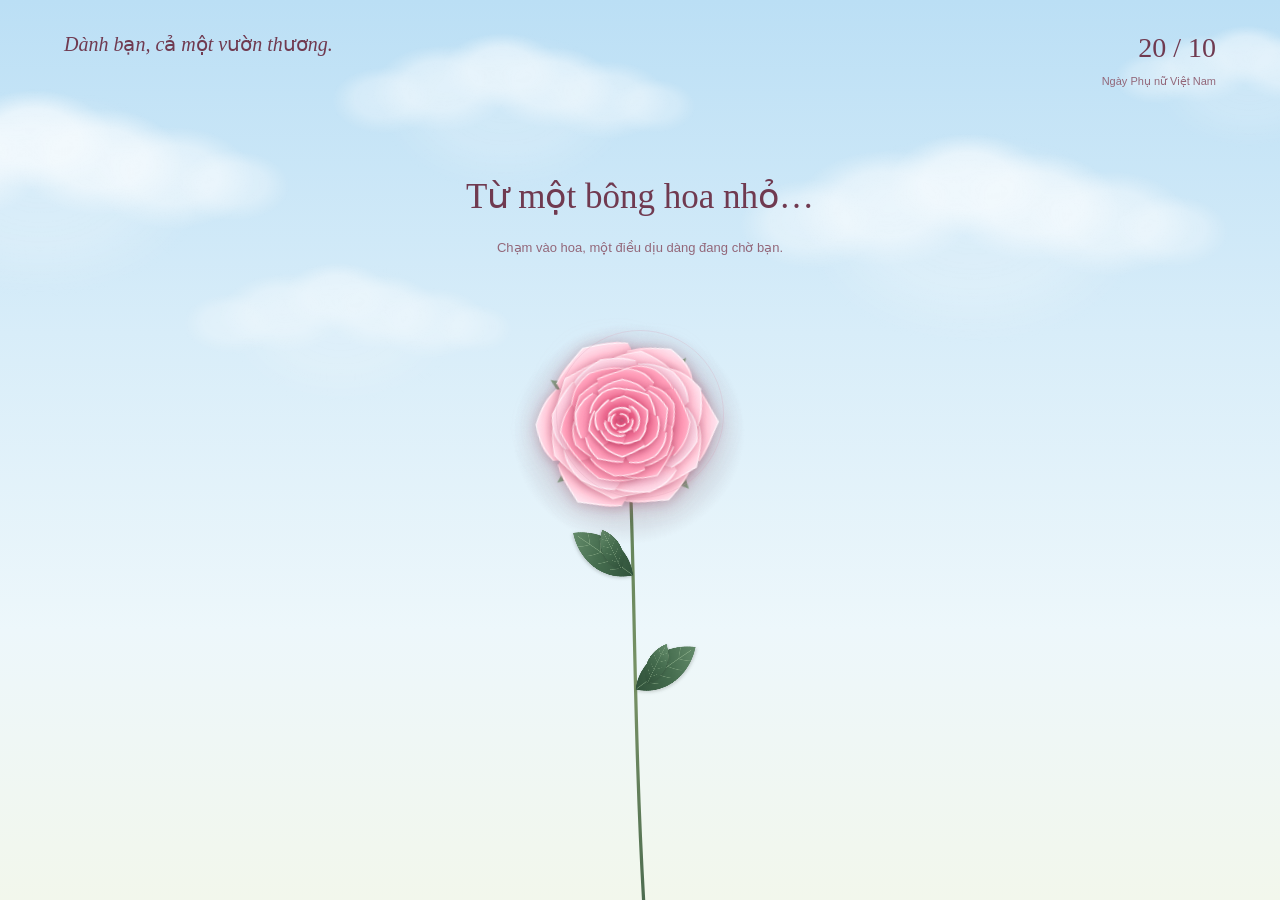
==== garden.html @ 711250c2 "Add files via upload" ====
<!DOCTYPE html>
<html lang="vi">
<head>
  <meta charset="UTF-8">
  <meta name="viewport" content="width=device-width, initial-scale=1.0">
  <meta name="theme-color" content="#bbdff5">
  <meta name="description" content="Chạm một bông hoa, đánh thức cả khu vườn và nhận một lời chúc dịu dàng ngày 20/10.">
  <title>Cả một vườn thương · 20/10</title>
  <link rel="preload" href="./assets/fonts/noto-serif-regular.woff2" as="font" type="font/woff2" crossorigin>
  <link rel="preload" href="./assets/fonts/noto-sans-regular.woff2" as="font" type="font/woff2" crossorigin>
  <style>
    @font-face {
      font-family: "Noto Serif";
      src: url("./assets/fonts/noto-serif-regular.woff2") format("woff2");
      font-style: normal; font-weight: 400; font-display: swap;
    }
    @font-face {
      font-family: "Noto Serif";
      src: url("./assets/fonts/noto-serif-italic.woff2") format("woff2");
      font-style: italic; font-weight: 400; font-display: swap;
    }
    @font-face {
      font-family: "Noto Sans";
      src: url("./assets/fonts/noto-sans-regular.woff2") format("woff2");
      font-style: normal; font-weight: 400; font-display: swap;
    }
    :root {
      color-scheme: light;
      --sky: #bbdff5;
      --ink: #703a50;
      --muted: #936779;
      --rose: #c66388;
      --leaf: #6c8b71;
      --paper: #fffdfc;
      --font-letter: "Noto Serif", serif;
      font-family: "Noto Sans", sans-serif;
      color: var(--ink);
      font-synthesis: none;
    }
    * { box-sizing: border-box; }
    [hidden] { display: none !important; }
    html, body { margin: 0; min-width: 280px; min-height: 100%; }
    body { background: var(--sky); -webkit-tap-highlight-color: transparent; }
    button { font: inherit; color: inherit; cursor: pointer; touch-action: manipulation; }
    button:focus-visible, input:focus-visible, textarea:focus-visible { outline: 2px solid var(--ink); outline-offset: 4px; }
    .garden {
      position: relative; min-height: 560px; height: 100svh; overflow: hidden;
      isolation: isolate;
      background: linear-gradient(180deg, #bbdff5 0%, #d8edf9 37%, #edf7fb 70%, #f2f7ec 100%);
    }
    .garden::after {
      content: ""; position: absolute; inset: 0; z-index: -2; pointer-events: none;
      background: radial-gradient(ellipse at 50% 110%, #d7e8caaa, transparent 58%);
      opacity: 0; transition: opacity 4s;
    }
    .garden.is-growing::after { opacity: 1; }
    .page-header {
      position: absolute; top: max(28px, env(safe-area-inset-top));
      left: clamp(24px, 5vw, 76px); right: clamp(24px, 5vw, 76px);
      display: flex; align-items: start; justify-content: space-between; gap: 24px;
      pointer-events: none;
    }
    .dedication { margin: 0; font: italic 20px/1.6 var(--font-letter); }
    .date { margin: 0; text-align: right; font-size: 11px; line-height: 1.7; color: var(--muted); }
    .date span { display: block; font: 28px/1.4 var(--font-letter); color: var(--ink); margin-bottom: 5px; }
    #flowers { position: absolute; inset: 0; z-index: -1; width: 100%; height: 100%; }
    .flower-button {
      position: absolute; left: 50%; top: 46%; transform: translate(-50%, -50%);
      width: 184px; height: 184px; border: 0; border-radius: 50%; background: transparent;
    }
    .flower-button::after {
      content: ""; position: absolute; inset: 8px; border: 1px solid #d69ab23b; border-radius: 50%;
      transition: transform .5s, border-color .5s;
    }
    .flower-button:hover::after { transform: scale(1.13); border-color: #c6638888; }
    .intro {
      position: absolute; left: 24px; right: 24px; top: 19%; text-align: center;
      transition: opacity .65s, transform .65s; pointer-events: none;
    }
    h1 { margin: 0; font: 400 clamp(25px, 3vw, 35px)/1.5 var(--font-letter); }
    .intro p { margin: 13px 0 0; font-size: 13px; line-height: 1.7; color: var(--muted); }
    .is-growing .intro { opacity: 0; transform: translateY(12px); }
    .progress {
      position: absolute; bottom: 36px; left: 20px; right: 20px; margin: 0;
      text-align: center; font: italic 17px/1.7 var(--font-letter);
      opacity: 0; transition: opacity .6s; pointer-events: none;
      text-shadow: 0 1px 12px #fff, 0 1px 8px #fff;
    }
    .is-growing:not(.is-ready) .progress { opacity: 1; }
    .garden-actions {
      position: absolute; bottom: max(24px, env(safe-area-inset-bottom)); left: 0; right: 0;
      display: flex; justify-content: center; flex-wrap: wrap; gap: 12px; padding: 0 16px;
    }
    .garden-actions button {
      border: 1px solid #dcb9c8; background: #fffdfcf2; border-radius: 30px;
      padding: 12px 20px; font-size: 12px; box-shadow: 0 3px 16px #76364d0c;
    }
    .garden-actions button:hover { background: #fae7ef; }
    dialog {
      width: min(480px, calc(100% - 36px)); max-height: calc(100svh - 36px);
      padding: 0; border: 0; overflow: auto; background: var(--paper); color: var(--ink);
      box-shadow: 0 24px 100px #69394d24, 0 2px 10px #69394d12;
      scrollbar-width: none;
      -ms-overflow-style: none;
    }
    dialog::-webkit-scrollbar { display: none; }
    dialog::backdrop { background: #eaf5fc3d; backdrop-filter: blur(3px); }
    dialog[open] { animation: unfold 1s cubic-bezier(.2,.8,.2,1) both; }
    .letter { position: relative; padding: 38px 42px 28px; text-align: center; }
    .letter::before { content: ""; position: absolute; inset: 10px; border: 1px solid #eed6e1; pointer-events: none; }
    .close-card { position: absolute; top: 15px; right: 16px; width: 34px; height: 34px; border: 0; background: transparent; font-size: 25px; }
    .letter-date { margin: 2px 0 20px; font: 24px/1.4 var(--font-letter); color: var(--rose); }
    .letter-date span { display: inline-block; width: 1px; height: 27px; background: #d9aec1; transform: rotate(24deg); margin: 0 15px -5px; }
    .letter-sprig { display: block; margin: 0 auto 17px; width: 75px; height: 55px; }
    .recipient { font: italic 17px/1.7 var(--font-letter); margin: 0 0 13px; }
    h2 { font: 400 clamp(26px, 5vw, 32px)/1.5 var(--font-letter); margin: 0 0 24px; text-wrap: balance; }
    .message { font-size: 14px; line-height: 1.95; margin: 0 0 15px; text-wrap: pretty; }
    .signature { margin: 24px 0; font: italic 17px/1.8 var(--font-letter); }
    .recipient, h2, .message, .signature { overflow-wrap: anywhere; }
    h2, .message, .signature { white-space: pre-wrap; }
    .letter-actions { display: flex; flex-wrap: wrap; justify-content: center; gap: 12px 20px; }
    .view-garden { position: relative; border: 0; border-bottom: 1px solid #cba1b2; padding: 7px 2px; background: transparent; font-size: 12px; }
    .card-editor { text-align: left; }
    .card-editor h2 { text-align: center; margin-bottom: 20px; font-size: 25px; }
    .card-editor label { display: block; margin: 16px 0 7px; font-size: 13px; }
    .card-editor input, .card-editor textarea {
      display: block; width: 100%; min-width: 0; padding: 10px 12px;
      border: 1px solid #dcb9c8; border-radius: 4px; background: #fff9fb;
      color: var(--ink); font: 16px/1.6 "Noto Sans", sans-serif;
    }
    .card-editor textarea { resize: vertical; }
    .editor-hint, .card-status { color: var(--muted); font-size: 12px; line-height: 1.7; }
    .card-status { margin: 0; }
    .card-status:not(:empty) { margin-top: 16px; }
    .editor-actions { display: flex; align-items: center; flex-wrap: wrap; gap: 20px; margin-top: 20px; }
    .save-card { border: 1px solid var(--ink); border-radius: 24px; padding: 11px 18px; background: var(--ink); color: var(--paper); font-size: 13px; }
    .noscript { position: absolute; top: 30%; left: 20px; right: 20px; text-align: center; line-height: 1.8; }
    @keyframes unfold { from { opacity: 0; transform: translateY(35px) rotate(-2deg) scale(.94); } to { opacity: 1; transform: none; } }
    @media (max-width: 600px) {
      .dedication { font-size: 18px; max-width: 150px; }
      .date { max-width: 130px; font-size: 10px; }
      .date span { font-size: 25px; }
      .letter { padding: 35px 26px 25px; }
      .intro { top: 18%; }
      h1 { font-size: clamp(23px, 5.8vw, 28px); }
    }
    @media (max-height: 600px) and (min-width: 600px) {
      .garden { min-height: 360px; }
      .intro { top: 38%; right: auto; width: 30%; text-align: left; }
      h1 { font-size: 24px; }
      .intro p { margin-top: 6px; }
      .page-header { top: 20px; }
    }
    @media (prefers-reduced-motion: reduce) {
      *, *::before, *::after { animation: none !important; transition: none !important; }
    }
  </style>
</head>
<body>
  <main class="garden" id="garden">
    <header class="page-header">
      <p class="dedication">Dành bạn, cả một vườn thương.</p>
      <p class="date"><span>20 / 10</span>Ngày Phụ nữ Việt Nam</p>
    </header>
    <canvas id="flowers" aria-hidden="true"></canvas>
    <button class="flower-button" id="bloom" type="button" aria-label="Chạm để cả vườn hoa nở" aria-describedby="introHint"></button>
    <div class="intro" id="intro">
      <h1>Từ một bông hoa nhỏ…</h1>
      <p id="introHint">Chạm vào hoa, một điều dịu dàng đang chờ bạn.</p>
    </div>
    <p class="progress" id="status" role="status" aria-live="polite" aria-atomic="true"></p>
    <nav class="garden-actions" id="actions" aria-label="Vườn hoa và thiệp" hidden>
      <button id="readCard" type="button" aria-haspopup="dialog" aria-controls="wishCard">Đọc lại thiệp</button>
      <button id="replay" type="button">Cho hoa nở lại</button>
    </nav>
    <dialog id="wishCard" aria-labelledby="cardTitle">
      <article class="letter">
        <button class="close-card" id="closeCard" type="button" aria-label="Đóng thiệp">×</button>
        <p class="letter-date">20<span aria-hidden="true"></span>10</p>
        <svg class="letter-sprig" viewBox="0 0 90 64" fill="none" aria-hidden="true">
          <path d="M45 59 Q41 40 46 21 M44 49 Q25 47 23 35 Q39 33 44 49 M44 40 Q60 39 65 28 Q51 28 44 40" stroke="#78947a" stroke-width="1.2" fill="#dfe9d9"/>
          <g fill="#ecc1d2" stroke="#c9789a" stroke-width=".6">
            <ellipse cx="39" cy="17" rx="8" ry="12" transform="rotate(-40 39 17)"/>
            <ellipse cx="52" cy="17" rx="8" ry="12" transform="rotate(40 52 17)"/>
            <ellipse cx="45" cy="15" rx="8" ry="12"/>
            <path d="M30 19 Q44 17 45 30 Q33 32 30 19 M60 19 Q46 17 45 30 Q58 32 60 19"/>
          </g>
        </svg>
        <div id="cardReading">
          <p class="recipient">Gửi <span id="cardRecipient">bạn thương mến</span>,</p>
          <h2 id="cardTitle">Mong những điều đẹp đẽ<br>luôn nở bên bạn.</h2>
          <div id="cardMessage">
            <p class="message">Một bông hoa có thể làm một ngày thêm đẹp.<br>Còn bạn, làm thế giới này dịu dàng hơn.</p>
            <p class="message">Nhân ngày 20/10, chúc bạn luôn được yêu thương, trân trọng và có thật nhiều niềm vui. Mong bạn đủ bình yên để tận hưởng những điều nhỏ bé, đủ tự tin để theo đuổi những điều mình yêu.</p>
            <p class="message">Hôm nay và cả những ngày sau,<br>hãy cứ rạng rỡ theo cách của riêng mình nhé.</p>
          </div>
          <p class="signature" id="cardSignature">Gửi bạn thật nhiều thương mến ♡</p>
          <div class="letter-actions">
            <button class="view-garden" id="viewGarden" type="button" autofocus>Ngắm vườn hoa</button>
            <button class="view-garden" id="editCard" type="button">Viết lời chúc riêng</button>
          </div>
        </div>
        <form class="card-editor" id="cardEditor" hidden>
          <h2 id="editorTitle">Viết chút yêu thương</h2>
          <label for="recipientInput">Gửi đến</label>
          <input id="recipientInput" name="recipient" maxlength="60" required autocomplete="off">
          <label for="titleInput">Tiêu đề thiệp</label>
          <textarea id="titleInput" name="title" rows="2" maxlength="160" required></textarea>
          <label for="messageInput">Lời chúc 20/10</label>
          <textarea id="messageInput" name="message" rows="7" maxlength="3000" required></textarea>
          <label for="signatureInput">Chữ ký</label>
          <input id="signatureInput" name="signature" maxlength="120" required autocomplete="off">
          <p class="editor-hint">Lời chúc được lưu trên trình duyệt này. Cách một dòng để bắt đầu đoạn mới.</p>
          <div class="editor-actions">
            <button class="save-card" type="submit">Lưu lời chúc</button>
            <button class="view-garden" id="cancelEdit" type="button">Hủy</button>
          </div>
        </form>
        <p class="card-status" id="cardStatus" role="status" aria-live="polite"></p>
      </article>
    </dialog>
    <noscript><p class="noscript">Bật JavaScript để chạm vào hoa và mở thiệp nhé.<br>Chúc bạn ngày 20/10 bình an, rạng rỡ và tràn đầy yêu thương!</p></noscript>
  </main>
  <script src="./garden-botany.js"></script>
  <script src="./garden-card.js"></script>
  <script>
    (() => {
      'use strict';
      const garden = document.getElementById('garden');
      const canvas = document.getElementById('flowers');
      const ctx = canvas.getContext('2d');
      const bloomButton = document.getElementById('bloom');
      const card = document.getElementById('wishCard');
      const actions = document.getElementById('actions');
      const status = document.getElementById('status');
      const motion = matchMedia('(prefers-reduced-motion: reduce)');
      const TAU = Math.PI * 2;
      const clamp = n => Math.max(0, Math.min(1, n));
      const ease = n => 1 - Math.pow(1 - clamp(n), 3);
      let seed = 2010;
      const random = () => { seed = seed * 16807 % 2147483647; return (seed - 1) / 2147483646; };
      const { createRealisticRoseSprite, createRoseBudSprite, drawBotanicalLeaf } = window.GardenBotany;
      const paletteKeys = ['sweetBlush', 'pastelPink', 'creamPeach', 'pearlVintage', 'berryRomance', 'paleGreen', 'skyBlue', 'pearlWhite'];
      // Bake the soft focus and bloom into the sprites once, keeping the live scene light.
      function softenPetals(source, logicalSize, radius) {
        const image = document.createElement('canvas');
        image.width = source.width; image.height = source.height;
        const c = image.getContext('2d');
        const pixelRatio = source.width / logicalSize;
        c.globalAlpha = .3;
        c.filter = `blur(${radius * .13 * pixelRatio}px) brightness(1.35)`;
        c.drawImage(source, 0, 0);
        c.globalAlpha = 1;
        c.filter = `blur(${radius * .009 * pixelRatio}px) brightness(1.06)`;
        c.drawImage(source, 0, 0);
        return image;
      }
      // Use the same layered roses as index.html, cached at the sizes used in this scene.
      // Fully open flowers need only one draw instead of repainting every petal each frame.
      function prepareRose(config) {
        const rose = createRealisticRoseSprite(config);
        rose.whorlCanvases = rose.whorlCanvases.map(layer => softenPetals(layer, rose.logicalSize, rose.radius));
        const openCanvas = document.createElement('canvas');
        openCanvas.width = rose.baseCanvas.width;
        openCanvas.height = rose.baseCanvas.height;
        const c = openCanvas.getContext('2d');
        c.drawImage(rose.baseCanvas, 0, 0);
        rose.whorlCanvases.forEach(layer => c.drawImage(layer, 0, 0));
        return { ...rose, openCanvas };
      }
      const sprites = paletteKeys.flatMap((paletteKey, i) => ['garden', 'classic', 'peony'].map((variety, j) => prepareRose({
        radius: 46, paletteKey, variety, seed: 2010 + i * 107 + j * 41,
        tiltX: (j - 1) * .65, tiltY: -.2 + (i % 5) * .08, hasDewdrop: j === 0
      })));
      const heroSprite = prepareRose({ radius: 86, paletteKey: 'sweetBlush', variety: 'garden', tiltX: -.22, tiltY: -.3, seed: 2010, hasDewdrop: true });
      const budSprites = paletteKeys.map(paletteKey => {
        const bud = createRoseBudSprite({ paletteKey });
        return { ...bud, canvas: softenPetals(bud.canvas, bud.logicalSize, bud.radius) };
      });
      const leafCanvas = document.createElement('canvas');
      leafCanvas.width = 300; leafCanvas.height = 200;
      const leafContext = leafCanvas.getContext('2d');
      leafContext.scale(2, 2);
      drawBotanicalLeaf(leafContext, 20, 50, 0, 100, 31);
      // Soft cloud puffs are painted once, then drift behind the flowers.
      const cloudCanvas = document.createElement('canvas');
      cloudCanvas.width = 720; cloudCanvas.height = 360;
      const cloudContext = cloudCanvas.getContext('2d');
      const cloudPuffs = [
        [125, 164, 92, .52], [225, 143, 119, .67], [333, 112, 104, .81],
        [420, 141, 111, .75], [519, 163, 108, .61], [600, 174, 75, .43],
        [340, 183, 219, .3]
      ];
      cloudPuffs.forEach(([x, y, radius, opacity]) => {
        cloudContext.save(); cloudContext.translate(x, y); cloudContext.scale(1, .64);
        const puff = cloudContext.createRadialGradient(0, -radius * .12, radius * .16, 0, 0, radius);
        puff.addColorStop(0, `rgba(255,255,255,${opacity})`);
        puff.addColorStop(.48, `rgba(255,255,255,${opacity * .87})`);
        puff.addColorStop(.8, `rgba(255,255,255,${opacity * .3})`);
        puff.addColorStop(1, 'rgba(255,255,255,0)');
        cloudContext.fillStyle = puff; cloudContext.beginPath(); cloudContext.arc(0, 0, radius, 0, TAU); cloudContext.fill();
        cloudContext.restore();
      });
      const clouds = [
        { x: .04, y: .17, size: .42, opacity: .82, speed: 2.7 },
        { x: .4, y: .09, size: .32, opacity: .67, speed: 3.8 },
        { x: .77, y: .22, size: .43, opacity: .78, speed: 2.2 },
        { x: .27, y: .34, size: .29, opacity: .52, speed: 4.1 },
        { x: .98, y: .07, size: .25, opacity: .59, speed: 3.1 }
      ];
      const whorlDelays = [0, .12, .24, .34];
      const closedScales = [.44, .36, .28, .38];
      const twistAngles = [.52, -.78, 1.05, -1.35];
      const flowers = [];
      // Distant flowers are smaller and paler; foreground flowers grow taller and fuller.
      for (let row = 0; row < 5; row++) {
        const count = 24 + row * 2;
        for (let i = 0; i < count; i++) {
          const x = (i + random()) / count;
          flowers.push({
            x, y: .49 + row * .092 + (random() - .5) * .22, depth: row,
            radius: 17 + row * 5 + random() * 15,
            stem: .18 + random() * .22,
            bend: (random() - .5) * 65,
            phase: random() * TAU, rotation: (random() - .5) * .9,
            sprite: Math.floor(random() * sprites.length),
            delay: .3 + Math.abs(x - .5) * 4.2 + row * .36 + random() * .9,
            alpha: .6 + row * .1, tilt: .8 + random() * .2,
            offsetX: 0, offsetY: 0, hover: 0
          });
        }
      }
      // Keep some flowers as closed buds, scattered through all five depth layers.
      for (let i = 0; i < 20; i++) {
        const row = Math.floor(i / 4);
        flowers.push({
          x: (i % 4 + .25 + random() * .5) / 4,
          y: .45 + row * .087 + (random() - .5) * .065,
          depth: row, radius: 13 + row * 2.5 + random() * 4,
          stem: .2 + random() * .15, bend: (random() - .5) * 45,
          phase: random() * TAU, rotation: (random() - .5) * .5,
          bud: true, sprite: i * 3 % budSprites.length,
          delay: .6 + random() * 2.4 + row * .4,
          alpha: .75 + row * .06, tilt: 1,
          offsetX: 0, offsetY: 0, hover: 0
        });
      }
      flowers.sort((a, b) => a.depth - b.depth);
      const petals = Array.from({ length: 18 }, () => ({ x: random(), y: random(), phase: random() * TAU, size: 3 + random() * 4, speed: 9 + random() * 12 }));
      const hero = { x: .5, y: .46, radius: 76, stem: .25, bend: 5, phase: 0, rotation: -.15, tilt: .95, offsetX: 0, offsetY: 0, hover: 0 };
      const pointer = { x: -1000, y: -1000 };
      let width = 0, height = 0, scale = 1, frame = 0, lastFrame = 0;
      let sceneTime = 0;
      let state = 'idle', started = 0, pausedAt = 0;

      function leaf(x, y, direction, size, flutter) {
        ctx.save(); ctx.translate(x, y); ctx.scale(direction, 1); ctx.rotate(-.58 + flutter);
        ctx.drawImage(leafCanvas, -size * .2, -size * .5, size * 1.5, size);
        ctx.restore();
      }

      function drawFlower(f, growth, time, smoothing, isHero = false) {
        if (growth <= 0) return;
        const p = ease(growth);
        const x = f.x * width;
        const targetY = f.y * height;
        const root = Math.max(height * 1.04, targetY + f.stem * height);
        const y = root - (root - targetY) * p;
        // A traveling breeze bends taller stems more, with a small individual flutter.
        const wind = motion.matches ? 0 : Math.sin(time * .00125 + f.x * 4.5) * .72 + Math.sin(time * .002 + f.phase) * .28;
        const lean = wind * (isHero ? .06 : .048);
        const sway = Math.sin(lean) * (root - y) * p;
        const r = f.radius * scale;
        const dx = x - pointer.x, dy = y - pointer.y;
        const distance = Math.hypot(dx, dy);
        const proximity = !motion.matches && !card.open ? clamp(1 - distance / (r * 2.3)) : 0;
        f.offsetX += ((dx / (distance || 1)) * proximity * r * .13 - f.offsetX) * smoothing;
        f.offsetY += ((dy / (distance || 1)) * proximity * r * .08 - f.offsetY) * smoothing;
        f.hover += (proximity - f.hover) * smoothing;
        const headX = x + sway + f.offsetX;
        const headY = y + (1 - Math.cos(lean)) * (root - y) + f.offsetY;
        const baseX = x + f.bend * scale;
        const controlX1 = x - f.bend * scale + sway * .15;
        const controlY1 = root - (root - headY) * .4;
        const controlX2 = headX + 8 * scale + sway * .12;
        const controlY2 = headY + (root - headY) * .22;
        ctx.save(); ctx.globalAlpha = isHero ? 1 : Math.min(1, f.alpha) * clamp(growth * 3);
        const stemColor = ctx.createLinearGradient(baseX - 2, root, headX + 2, headY);
        stemColor.addColorStop(0, '#46664c'); stemColor.addColorStop(.5, '#789265'); stemColor.addColorStop(1, '#587b53');
        ctx.strokeStyle = stemColor;
        ctx.lineWidth = isHero ? 2.8 * scale : Math.max(1, r * .05);
        ctx.lineCap = 'round';
        ctx.beginPath(); ctx.moveTo(baseX, root);
        ctx.bezierCurveTo(controlX1, controlY1, controlX2, controlY2, headX, headY);
        ctx.stroke();
        if (growth > .15) {
          // Attach each leaf to the actual curved stem so the whole plant moves together.
          (isHero ? [.42, .64] : [.38, .64]).forEach((t, i) => {
            const u = 1 - t;
            const lx = u ** 3 * baseX + 3 * u * u * t * controlX1 + 3 * u * t * t * controlX2 + t ** 3 * headX;
            const ly = u ** 3 * root + 3 * u * u * t * controlY1 + 3 * u * t * t * controlY2 + t ** 3 * headY;
            const length = r * (isHero ? .85 : .95) * p;
            leaf(lx, ly, i ? -1 : 1, length, wind * .085);
            if (isHero) leaf(lx + (i ? -10 : 10) * scale, ly - 5 * scale, i ? -1 : 1, length * .6, -.5 + wind * .09);
          });
        }
        ctx.translate(headX, headY);
        ctx.rotate(f.rotation + wind * .095 + f.offsetX * .003);
        const breath = motion.matches ? 1 : 1 + Math.sin(time * .0014 + f.phase) * .008;
        ctx.scale(breath * (1 + f.hover * .04), f.tilt * breath * (1 + f.hover * .04));
        if (f.bud) {
          const bud = budSprites[f.sprite];
          const size = bud.logicalSize * r / bud.radius;
          ctx.scale(.4 + p * .6, .4 + p * .6);
          ctx.drawImage(bud.canvas, -size / 2, -size / 2, size, size);
          ctx.restore();
          return;
        }
        const rose = isHero ? heroSprite : sprites[f.sprite];
        const size = rose.logicalSize * r / rose.radius;
        if (growth >= 1) {
          ctx.drawImage(rose.openCanvas, -size / 2, -size / 2, size, size);
        } else {
          ctx.save(); ctx.scale(.5 + p * .5, .5 + p * .5);
          ctx.drawImage(rose.baseCanvas, -size / 2, -size / 2, size, size); ctx.restore();
          rose.whorlCanvases.forEach((layer, i) => {
            const open = ease((growth - whorlDelays[i]) / (1 - whorlDelays[i]));
            const unfurl = closedScales[i] + (1 - closedScales[i]) * open;
            ctx.save(); ctx.rotate((1 - open) * twistAngles[i]);
            ctx.scale(unfurl, unfurl * (.78 + open * .22));
            ctx.drawImage(layer, -size / 2, -size / 2, size, size); ctx.restore();
          });
        }
        ctx.restore();
      }

      function drawPetals(elapsed, time) {
        ctx.save();
        petals.forEach(petal => {
          const x = ((petal.x * width + time * .009 + Math.sin(time * .0006 + petal.phase) * 35) % (width + 60)) - 30;
          const y = ((petal.y * height + time * petal.speed * .001) % (height + 60)) - 30;
          ctx.save(); ctx.globalAlpha = Math.min(elapsed / 3, 1) * .55;
          ctx.translate(x, y); ctx.rotate(petal.phase + time * .0007);
          ctx.scale(.55 + Math.abs(Math.sin(time * .001 + petal.phase)) * .45, 1);
          const color = ctx.createLinearGradient(0, -petal.size, 0, petal.size);
          color.addColorStop(0, '#fff3f7'); color.addColorStop(1, '#d887a6'); ctx.fillStyle = color;
          ctx.beginPath(); ctx.moveTo(0, -petal.size);
          ctx.bezierCurveTo(petal.size * 1.3, -petal.size, petal.size * .8, petal.size * .8, 0, petal.size);
          ctx.bezierCurveTo(-petal.size, petal.size * .2, -petal.size * .6, -petal.size * .9, 0, -petal.size);
          ctx.fill(); ctx.restore();
        });
        ctx.restore();
      }

      function drawClouds(time) {
        ctx.save();
        clouds.forEach(cloud => {
          const cloudWidth = Math.max(240, width * cloud.size);
          const travel = width + cloudWidth * 2;
          const x = ((cloud.x * width + time * cloud.speed * .001 + cloudWidth) % travel) - cloudWidth;
          const y = height * cloud.y;
          ctx.globalAlpha = cloud.opacity;
          ctx.drawImage(cloudCanvas, x - cloudWidth * .5, y - cloudWidth * .18, cloudWidth, cloudWidth * cloudCanvas.height / cloudCanvas.width);
        });
        ctx.restore();
      }

      function openCard() {
        if (!card.open) card.showModal();
      }
      function finish() {
        state = 'ready'; garden.classList.add('is-ready'); actions.hidden = false;
        status.textContent = 'Cả vườn hoa đã nở. Một tấm thiệp dành tặng bạn.';
        openCard();
      }
      function draw(time) {
        frame = 0;
        const delta = lastFrame ? Math.min(50, time - lastFrame) : 16.67;
        lastFrame = time;
        if (!motion.matches) sceneTime += delta;
        const smoothing = motion.matches ? 1 : 1 - Math.exp(-delta / 140);
        ctx.clearRect(0, 0, width, height);
        drawClouds(sceneTime);
        const elapsed = state === 'idle' ? 0 : (time - started) / 1000;
        const instant = motion.matches && state !== 'idle';
        if (state !== 'idle') {
          flowers.forEach(f => drawFlower(f, state === 'ready' || instant ? 1 : clamp((elapsed - f.delay) / 1.9), sceneTime, smoothing));
        }
        drawFlower(hero, state === 'idle' ? .72 : state === 'ready' || instant ? 1 : .72 + .28 * clamp(elapsed / 1.8), sceneTime, smoothing, true);
        if (state !== 'idle' && !motion.matches) drawPetals(elapsed, sceneTime);
        if (state === 'growing' && (instant || elapsed >= 6.8)) finish();
        if (!motion.matches && !document.hidden) frame = requestAnimationFrame(draw);
      }
      function render() {
        cancelAnimationFrame(frame);
        if (!document.hidden) frame = requestAnimationFrame(draw);
      }
      garden.addEventListener('pointermove', event => {
        if (event.pointerType !== 'mouse' || motion.matches) return;
        const rect = garden.getBoundingClientRect();
        pointer.x = event.clientX - rect.left; pointer.y = event.clientY - rect.top;
      });
      garden.addEventListener('pointerleave', () => { pointer.x = pointer.y = -1000; });
      function resize() {
        const rect = garden.getBoundingClientRect();
        width = rect.width; height = rect.height;
        scale = Math.min(1.22, Math.max(.68, width / 1100));
        const dpr = Math.min(devicePixelRatio || 1, 2);
        canvas.width = Math.round(width * dpr); canvas.height = Math.round(height * dpr);
        ctx.setTransform(dpr, 0, 0, dpr, 0, 0); render();
      }
      function start() {
        if (state !== 'idle') return;
        state = 'growing'; started = performance.now();
        garden.classList.add('is-growing'); bloomButton.hidden = true;
        document.getElementById('intro').setAttribute('aria-hidden', 'true');
        status.textContent = 'Từ một bông hoa, cả khu vườn đang thức giấc…'; render();
      }
      function closeCard() { card.close(); }
      bloomButton.addEventListener('click', start);
      document.getElementById('readCard').addEventListener('click', openCard);
      document.getElementById('closeCard').addEventListener('click', closeCard);
      document.getElementById('viewGarden').addEventListener('click', closeCard);
      card.addEventListener('close', () => document.getElementById('readCard').focus({ preventScroll: true }));
      document.getElementById('replay').addEventListener('click', () => {
        state = 'idle'; garden.classList.remove('is-growing', 'is-ready');
        actions.hidden = true; bloomButton.hidden = false; status.textContent = '';
        document.getElementById('intro').removeAttribute('aria-hidden');
        bloomButton.focus({ preventScroll: true }); render();
      });
      document.addEventListener('visibilitychange', () => {
        if (document.hidden) { pausedAt = performance.now(); cancelAnimationFrame(frame); frame = 0; lastFrame = 0; }
        else { if (pausedAt && state === 'growing') started += performance.now() - pausedAt; pausedAt = 0; render(); }
      });
      motion.addEventListener('change', render);
      new ResizeObserver(resize).observe(garden);
      resize();
    })();
  </script>
</body>
</html>
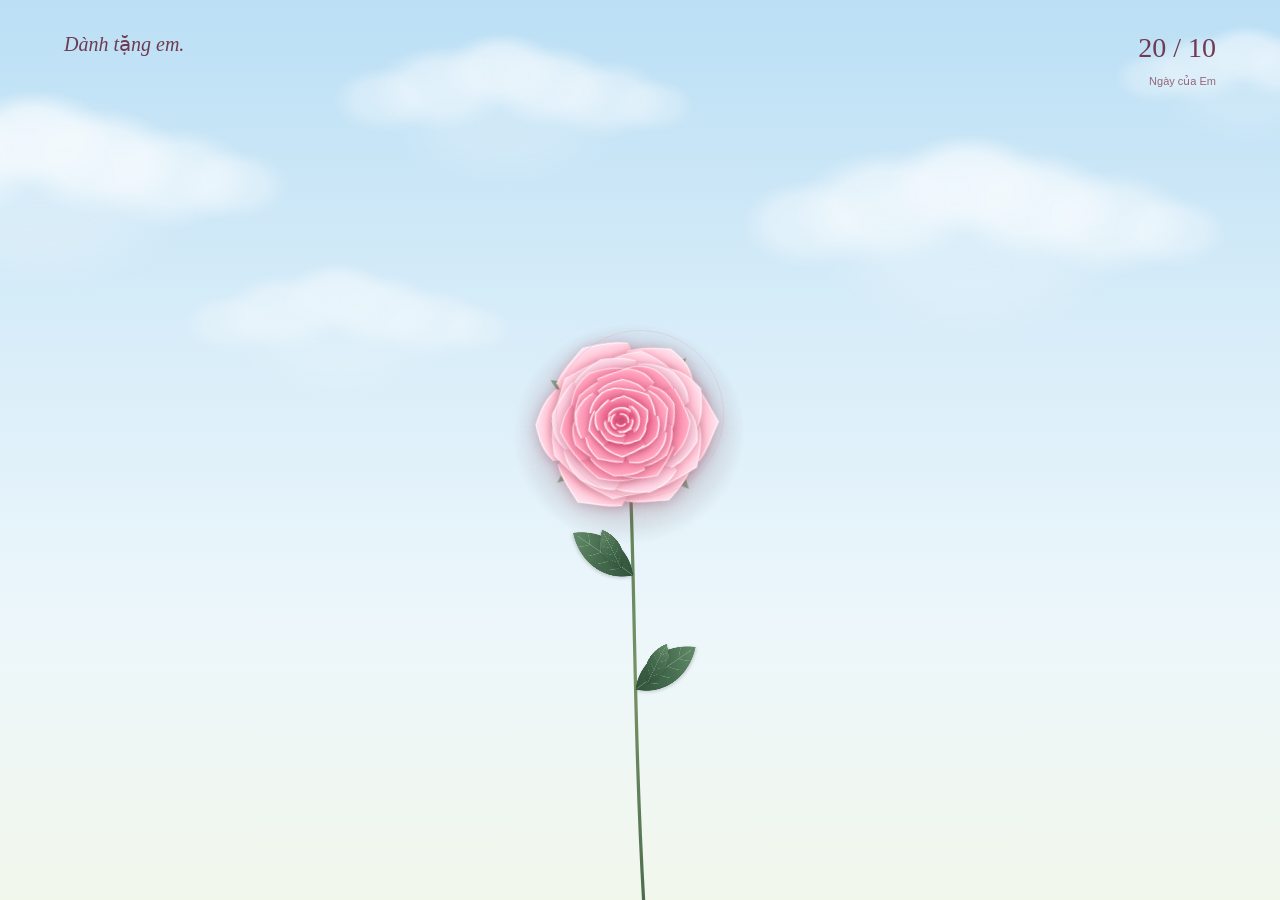
==== commit 60446968: "Update messages and titles for personalization" ====
--- a/garden.html
+++ b/garden.html
@@ -4,8 +4,7 @@
   <meta charset="UTF-8">
   <meta name="viewport" content="width=device-width, initial-scale=1.0">
   <meta name="theme-color" content="#bbdff5">
-  <meta name="description" content="Chạm một bông hoa, đánh thức cả khu vườn và nhận một lời chúc dịu dàng ngày 20/10.">
-  <title>Cả một vườn thương · 20/10</title>
+  <meta name="description" content="Chạm một bông hoa và nhận một lời chúc từ mình.">
   <link rel="preload" href="./assets/fonts/noto-serif-regular.woff2" as="font" type="font/woff2" crossorigin>
   <link rel="preload" href="./assets/fonts/noto-sans-regular.woff2" as="font" type="font/woff2" crossorigin>
   <style>
@@ -159,15 +158,12 @@
 <body>
   <main class="garden" id="garden">
     <header class="page-header">
-      <p class="dedication">Dành bạn, cả một vườn thương.</p>
-      <p class="date"><span>20 / 10</span>Ngày Phụ nữ Việt Nam</p>
+      <p class="dedication">Dành tặng em.</p>
+      <p class="date"><span>20 / 10</span>Ngày của Em</p>
     </header>
     <canvas id="flowers" aria-hidden="true"></canvas>
     <button class="flower-button" id="bloom" type="button" aria-label="Chạm để cả vườn hoa nở" aria-describedby="introHint"></button>
     <div class="intro" id="intro">
-      <h1>Từ một bông hoa nhỏ…</h1>
-      <p id="introHint">Chạm vào hoa, một điều dịu dàng đang chờ bạn.</p>
-    </div>
     <p class="progress" id="status" role="status" aria-live="polite" aria-atomic="true"></p>
     <nav class="garden-actions" id="actions" aria-label="Vườn hoa và thiệp" hidden>
       <button id="readCard" type="button" aria-haspopup="dialog" aria-controls="wishCard">Đọc lại thiệp</button>
@@ -187,14 +183,13 @@
           </g>
         </svg>
         <div id="cardReading">
-          <p class="recipient">Gửi <span id="cardRecipient">bạn thương mến</span>,</p>
-          <h2 id="cardTitle">Mong những điều đẹp đẽ<br>luôn nở bên bạn.</h2>
+          <p class="recipient">Gửi <span id="cardRecipient">em thương mến</span>,</p>
+          <h2 id="cardTitle">Mong những điều đẹp đẽ<br>luôn nở bên em.</h2>
           <div id="cardMessage">
-            <p class="message">Một bông hoa có thể làm một ngày thêm đẹp.<br>Còn bạn, làm thế giới này dịu dàng hơn.</p>
-            <p class="message">Nhân ngày 20/10, chúc bạn luôn được yêu thương, trân trọng và có thật nhiều niềm vui. Mong bạn đủ bình yên để tận hưởng những điều nhỏ bé, đủ tự tin để theo đuổi những điều mình yêu.</p>
-            <p class="message">Hôm nay và cả những ngày sau,<br>hãy cứ rạng rỡ theo cách của riêng mình nhé.</p>
+            <p class="message">Nhân ngày 20/10, chúc em luôn được yêu thương, trân trọng và có thật nhiều niềm vui. Mong em đủ bình yên, đủ tự tin để theo đuổi những điều mình yêu.</p>
+            <p class="message">Hôm nay và cả những ngày sau,<br>hãy cứ nở nụ cười nhé.</p>
           </div>
-          <p class="signature" id="cardSignature">Gửi bạn thật nhiều thương mến ♡</p>
+          <p class="signature" id="cardSignature">Gửi em thật nhiều thương mến ♡</p>
           <div class="letter-actions">
             <button class="view-garden" id="viewGarden" type="button" autofocus>Ngắm vườn hoa</button>
             <button class="view-garden" id="editCard" type="button">Viết lời chúc riêng</button>
@@ -219,7 +214,7 @@
         <p class="card-status" id="cardStatus" role="status" aria-live="polite"></p>
       </article>
     </dialog>
-    <noscript><p class="noscript">Bật JavaScript để chạm vào hoa và mở thiệp nhé.<br>Chúc bạn ngày 20/10 bình an, rạng rỡ và tràn đầy yêu thương!</p></noscript>
+    <noscript><p class="noscript">Bật JavaScript để chạm vào hoa và mở thiệp nhé.<br>Chúc em ngày 20/10 bình an, rạng rỡ và tràn đầy yêu thương!</p></noscript>
   </main>
   <script src="./garden-botany.js"></script>
   <script src="./garden-card.js"></script>
